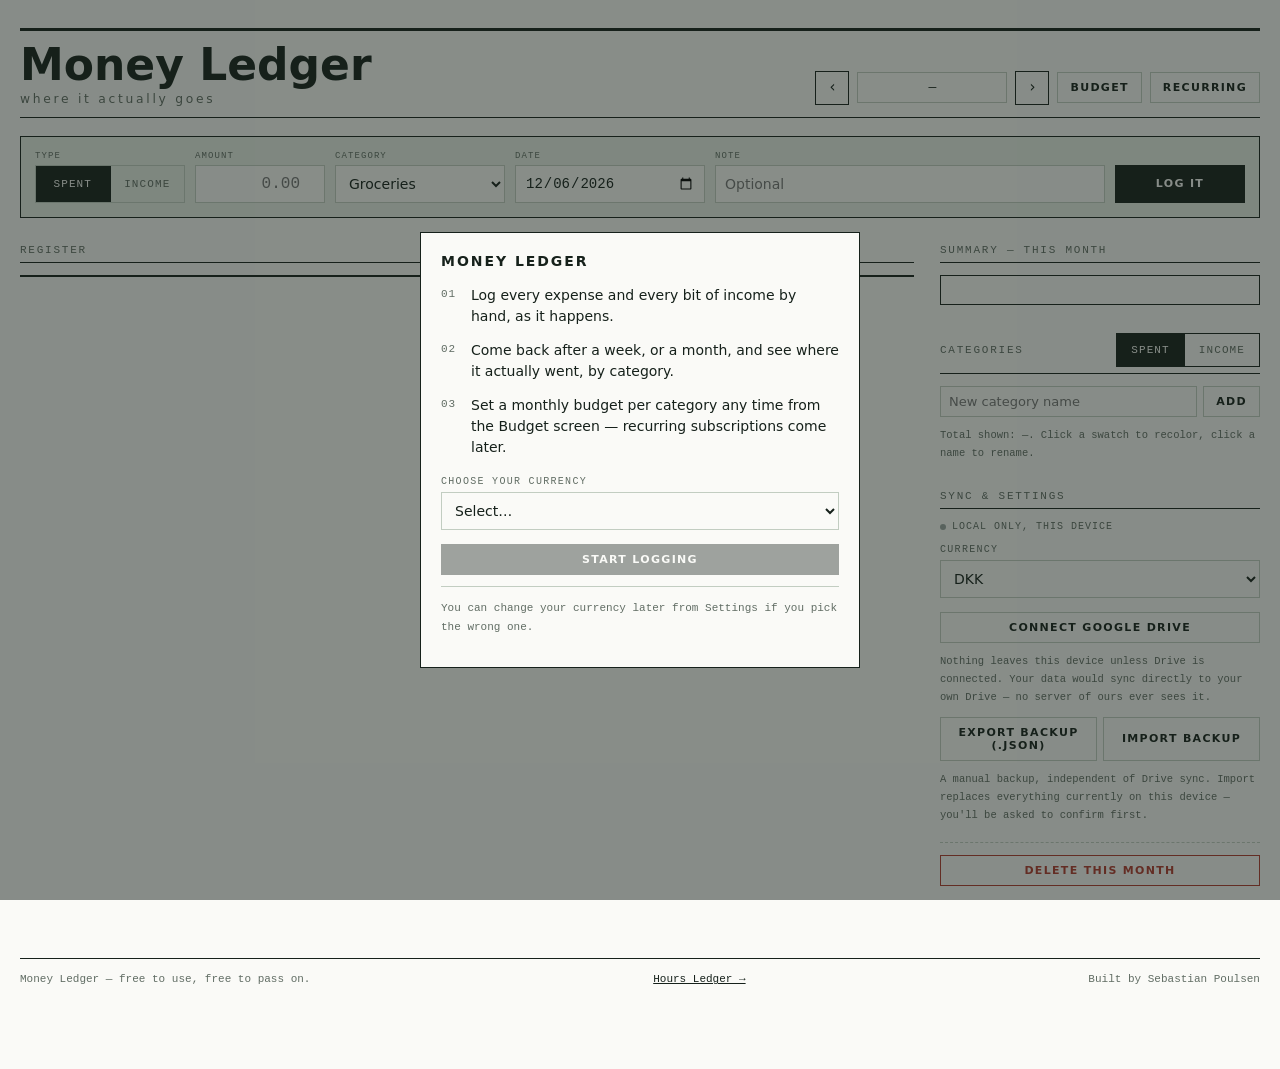
==== index.html @ 6dc18635 "Add a Today button next to the quick-add date field The date field is deliberately sticky across sub" ====
<!doctype html>
<html lang="en">
<head>
<meta charset="utf-8">
<meta name="viewport" content="width=device-width, initial-scale=1">
<title>Money Ledger</title>
<link rel="stylesheet" href="style.css">
</head>
<body>

<div class="wrap">

  <header class="masthead">
    <h1 class="wordmark"><button type="button" id="homeLink" class="wordmark-btn">Money Ledger<span>where it actually goes</span></button></h1>
    <div class="monthnav">
      <button type="button" id="prevMonth" class="stepper">‹</button>
      <div id="monthLabel" class="monthlabel">—</div>
      <button type="button" id="nextMonth" class="stepper">›</button>
      <button type="button" id="budgetToggle" class="ghost">Budget</button>
      <button type="button" id="recurringToggle" class="ghost">Recurring</button>
    </div>
  </header>

  <section class="quickadd" id="quickadd">
    <form id="quickaddForm" class="quickadd-row" novalidate>
      <div class="qa-field qa-type">
        <label>Type</label>
        <div class="dirtoggle">
          <button type="button" data-dir="expense" aria-pressed="true">Spent</button>
          <button type="button" data-dir="income" aria-pressed="false">Income</button>
        </div>
      </div>
      <div class="qa-field qa-amount">
        <label for="qaAmount">Amount</label>
        <input type="number" id="qaAmount" inputmode="decimal" step="1" min="0" placeholder="0.00" required>
      </div>
      <div class="qa-field qa-cat">
        <label for="qaCategory">Category</label>
        <select id="qaCategory"></select>
      </div>
      <div class="qa-field qa-date">
        <label for="qaDate">Date</label>
        <div class="qa-date-row">
          <input type="date" id="qaDate" required>
          <button type="button" id="qaToday" class="ghost qa-today" hidden>Today</button>
        </div>
      </div>
      <div class="qa-field qa-note">
        <label for="qaNote">Note</label>
        <input type="text" id="qaNote" placeholder="Optional">
      </div>
      <div class="qa-field qa-submitwrap">
        <label>&nbsp;</label>
        <button type="submit" class="solid qa-submit">Log it</button>
      </div>
    </form>
  </section>

  <section class="budgetview" id="budgetView" hidden>
    <div class="panel-label">
      <span>Budget — <span id="budgetMonthLabel">—</span></span>
      <button type="button" id="budgetBack" class="ghost">← Back to register</button>
    </div>

    <div class="budgetcircles">
      <div class="bcircle bcircle-income">
        <div class="bcircle-ring" id="bcIncomeRing">
          <svg viewBox="0 0 120 120" aria-hidden="true">
            <circle class="bcring-track" cx="60" cy="60" r="52"></circle>
            <circle class="bcring-arc" id="bcIncomeArc" cx="60" cy="60" r="52" transform="rotate(-90 60 60)"></circle>
          </svg>
          <div class="bcircle-num" id="bcIncome">—</div>
        </div>
        <div class="bcircle-caprow">
          <span class="bcircle-caption">Income</span>
          <button type="button" class="bc-sw" id="bcIncomeSw" title="Change ring color"></button>
        </div>
        <div class="picker" id="bcIncomePicker" hidden>
          <div class="presets"></div>
          <input type="range" class="hue" min="0" max="1000">
          <span class="pickhint">Drag to pick a color</span>
          <button type="button" class="bc-reset">Use default</button>
        </div>
      </div>
      <div class="bcircle bcircle-net">
        <div class="bcircle-ring" id="bcNetRing">
          <svg viewBox="0 0 168 168" aria-hidden="true">
            <circle class="bcring-track" cx="84" cy="84" r="76"></circle>
            <circle class="bcring-arc" id="bcNetArc" cx="84" cy="84" r="76" transform="rotate(-90 84 84)"></circle>
          </svg>
          <div class="bcircle-num" id="bcNet">—</div>
        </div>
        <div class="bcircle-caprow">
          <span class="bcircle-caption">Net</span>
          <button type="button" class="bc-sw" id="bcNetSw" title="Change ring color"></button>
        </div>
        <div class="picker" id="bcNetPicker" hidden>
          <div class="presets"></div>
          <input type="range" class="hue" min="0" max="1000">
          <span class="pickhint">Drag to pick a color</span>
          <button type="button" class="bc-reset">Use default</button>
        </div>
      </div>
      <div class="bcircle bcircle-expenses">
        <div class="bcircle-ring" id="bcExpensesRing">
          <svg viewBox="0 0 120 120" aria-hidden="true">
            <circle class="bcring-track" cx="60" cy="60" r="52"></circle>
            <circle class="bcring-arc" id="bcExpensesArc" cx="60" cy="60" r="52" transform="rotate(-90 60 60)"></circle>
          </svg>
          <div class="bcircle-num" id="bcExpenses">—</div>
        </div>
        <div class="bcircle-caprow">
          <span class="bcircle-caption">Expenses</span>
          <button type="button" class="bc-sw" id="bcExpensesSw" title="Change ring color"></button>
        </div>
        <div class="bcircle-capsub" id="bcExpensesCapSub"></div>
        <div class="picker" id="bcExpensesPicker" hidden>
          <div class="presets"></div>
          <input type="range" class="hue" min="0" max="1000">
          <span class="pickhint">Drag to pick a color</span>
          <button type="button" class="bc-reset">Use default</button>
        </div>
      </div>
    </div>

    <div class="panel-label"><span>Category budgets</span></div>
    <div id="budgetCatList" class="budgetcatlist"></div>
  </section>

  <section class="recurringview" id="recurringView" hidden>
    <div class="panel-label">
      <span>Recurring</span>
      <button type="button" id="recurringBack" class="ghost">← Back to register</button>
    </div>

    <div class="summary" id="recurringSummaryBox"></div>

    <section class="quickadd">
      <form id="addRecurringForm" class="quickadd-row" novalidate>
        <div class="qa-field qa-type">
          <label>Type</label>
          <div class="dirtoggle" id="recurringDirToggle">
            <button type="button" data-dir="expense" aria-pressed="true">Spent</button>
            <button type="button" data-dir="income" aria-pressed="false">Income</button>
          </div>
        </div>
        <div class="qa-field qa-name">
          <label for="newRecName">Name</label>
          <input type="text" id="newRecName" placeholder="e.g. Spotify, Salary">
        </div>
        <div class="qa-field qa-amount">
          <label for="newRecAmount">Amount</label>
          <input type="number" id="newRecAmount" inputmode="decimal" step="1" min="0" placeholder="0.00">
        </div>
        <div class="qa-field qa-cat">
          <label for="newRecCategory">Category</label>
          <select id="newRecCategory"></select>
        </div>
        <div class="qa-field qa-day">
          <label for="newRecDay">Day</label>
          <select id="newRecDay"></select>
        </div>
        <div class="qa-field qa-submitwrap">
          <label>&nbsp;</label>
          <button type="submit" class="solid qa-submit">Add</button>
        </div>
      </form>
    </section>

    <div class="panel-label recurring-items-label"><span>Recurring items</span></div>
    <div id="recurringList" class="register"></div>
    <div class="hint">Auto-inserted as a real entry into the register on its day each month — editing or deleting a recurring item never changes entries already logged from it.</div>
  </section>

  <div class="cols" id="mainCols">
    <main>
      <div class="panel-label">
        <span>Register</span>
      </div>
      <div id="register" class="register"></div>
    </main>

    <aside class="rail">
      <section>
        <div class="panel-label"><span>Summary — this month</span></div>
        <div class="summary" id="summaryBox"></div>
      </section>

      <section>
        <div class="panel-label">
          <span>Categories</span>
          <span id="railDirToggle" class="dirtoggle" style="font-size:9px">
            <button type="button" data-dir="expense" aria-pressed="true">Spent</button>
            <button type="button" data-dir="income" aria-pressed="false">Income</button>
          </span>
        </div>
        <div id="catList"></div>
        <form id="addCatForm" class="addcat">
          <input type="text" id="newCatName" placeholder="New category name">
          <button type="submit" class="ghost">Add</button>
        </form>
        <div class="hint">Total shown: <span id="catCount">—</span>. Click a swatch to recolor, click a name to rename.</div>
      </section>

      <section>
        <div class="panel-label"><span>Sync &amp; settings</span></div>
        <div class="status off" id="syncStatus"><i></i><span class="label">Local only, this device</span></div>
        <div class="field" style="margin-top:12px">
          <label for="currencySelect">Currency</label>
          <select id="currencySelect"></select>
        </div>
        <div class="tools">
          <button type="button" id="driveConnectBtn" class="ghost">Connect Google Drive</button>
        </div>
        <div class="hint">Nothing leaves this device unless Drive is connected. Your data would sync directly to your own Drive — no server of ours ever sees it.</div>
        <div class="tools" style="margin-top:10px">
          <button type="button" id="exportBtn" class="ghost">Export backup (.json)</button>
          <button type="button" id="importBtn" class="ghost">Import backup</button>
          <input type="file" id="importFile" accept="application/json" hidden>
        </div>
        <div class="hint">A manual backup, independent of Drive sync. Import replaces everything currently on this device — you'll be asked to confirm first.</div>
        <div class="dangerzone">
          <button type="button" id="clearDataBtn" class="danger">Delete this month</button>
        </div>
      </section>
    </aside>
  </div>

  <footer class="colophon">
    <span>Money Ledger — free to use, free to pass on.</span>
    <a href="https://sebpoulsen.github.io/Hours-Ledger">Hours Ledger →</a>
    <span class="right">Built by Sebastian Poulsen</span>
  </footer>
</div>

<button type="button" id="fab" class="fab">+ Log</button>

<div class="toast" id="toast"><span class="msg"></span><button type="button" id="toastUndo" hidden>Undo</button></div>

<!-- first-launch intro -->
<div class="scrim" id="introScrim">
  <div class="sheet">
    <h2>Money Ledger</h2>
    <ol class="intro-steps">
      <li>Log every expense and every bit of income by hand, as it happens.</li>
      <li>Come back after a week, or a month, and see where it actually went, by category.</li>
      <li>Set a monthly budget per category any time from the Budget screen — recurring subscriptions come later.</li>
    </ol>
    <div class="field">
      <label for="introCurrency">Choose your currency</label>
      <select id="introCurrency"><option value="">Select…</option></select>
    </div>
    <button type="button" id="introStart" class="solid" style="width:100%" disabled>Start logging</button>
    <p class="intro-note">You can change your currency later from Settings if you pick the wrong one.</p>
  </div>
</div>

<!-- edit entry sheet -->
<div class="scrim" id="editScrim">
  <div class="sheet">
    <h2>Edit entry</h2>
    <form id="editForm" novalidate>
      <div class="field">
        <div class="dirtoggle" style="width:100%;display:flex">
          <button type="button" data-dir="expense" aria-pressed="true" style="flex:1">Spent</button>
          <button type="button" data-dir="income" aria-pressed="false" style="flex:1">Income</button>
        </div>
      </div>
      <div class="two">
        <div class="field">
          <label for="editAmount">Amount</label>
          <input type="number" id="editAmount" step="1" min="0" required>
        </div>
        <div class="field">
          <label for="editDate">Date</label>
          <input type="date" id="editDate" required>
        </div>
      </div>
      <div class="field">
        <label for="editCategory">Category</label>
        <select id="editCategory"></select>
      </div>
      <div class="field">
        <label for="editNote">Note</label>
        <input type="text" id="editNote">
      </div>
      <div class="sheet-actions">
        <button type="button" id="editCancel" class="ghost">Cancel</button>
        <button type="submit" class="solid">Save</button>
      </div>
      <div class="sheet-actions">
        <button type="button" id="editDelete" class="linkbtn">Delete this entry</button>
      </div>
    </form>
  </div>
</div>

<!-- edit recurring item sheet -->
<div class="scrim" id="editRecurringScrim">
  <div class="sheet">
    <h2>Edit recurring item</h2>
    <form id="editRecurringForm" novalidate>
      <div class="field">
        <div class="dirtoggle" style="width:100%;display:flex">
          <button type="button" data-dir="expense" aria-pressed="true" style="flex:1">Spent</button>
          <button type="button" data-dir="income" aria-pressed="false" style="flex:1">Income</button>
        </div>
      </div>
      <div class="field">
        <label for="editRecName">Name</label>
        <input type="text" id="editRecName" required>
      </div>
      <div class="two">
        <div class="field">
          <label for="editRecAmount">Amount</label>
          <input type="number" id="editRecAmount" step="1" min="0" required>
        </div>
        <div class="field">
          <label for="editRecDay">Day</label>
          <select id="editRecDay"></select>
        </div>
      </div>
      <div class="field">
        <label for="editRecCategory">Category</label>
        <select id="editRecCategory"></select>
      </div>
      <div class="sheet-actions">
        <button type="button" id="editRecCancel" class="ghost">Cancel</button>
        <button type="submit" class="solid">Save</button>
      </div>
      <div class="sheet-actions">
        <button type="button" id="editRecDelete" class="linkbtn">Delete this recurring item</button>
      </div>
    </form>
  </div>
</div>

<script src="https://accounts.google.com/gsi/client"></script>
<script src="app.js"></script>
</body>
</html>
---- style.css ----
:root{
  --paper:#FAFAF7;
  --stripe:#E8EFE6;
  --ink:#16211B;
  --rule:#C2CDC1;
  --rule-soft:#DDE4DB;
  --muted:#616D64;
  --flag:#B23A2F;
  --income:#2F6B4F;
  --none:#9AA5A0;
  --display:"Archivo","Helvetica Neue",system-ui,sans-serif;
  --mono:"Spline Sans Mono",ui-monospace,"SF Mono",Menlo,monospace;
}
*{box-sizing:border-box}
[hidden]{display:none!important}
html,body{margin:0;padding:0}
body{background:var(--paper);color:var(--ink);font-family:var(--display);-webkit-font-smoothing:antialiased}
button,input,select{font-family:inherit;color:inherit}
button{cursor:pointer}
:focus-visible{outline:2px solid var(--ink);outline-offset:2px}
.wrap{max-width:1360px;margin:0 auto;padding:28px 20px 80px}

/* masthead + nav — same shape as Hours Ledger's, month instead of week */
.masthead{border-top:3px solid var(--ink);border-bottom:1px solid var(--ink);padding:14px 0 12px;display:flex;flex-wrap:wrap;align-items:flex-end;gap:16px 24px}
.wordmark{font-size:clamp(26px,4.4vw,44px);font-weight:800;font-variation-settings:"wdth" 118;letter-spacing:-.02em;line-height:.9;text-transform:uppercase;margin:0}
.wordmark span{display:block;font-size:.28em;font-weight:500;font-variation-settings:"wdth" 100;letter-spacing:.22em;color:var(--muted);margin-top:9px}
/* the logo doubles as a "back to register" shortcut — reset to invisible
   button chrome so it reads exactly like the plain heading it replaces */
.wordmark-btn{display:block;border:0;background:transparent;padding:0;margin:0;font:inherit;color:inherit;text-align:left;cursor:pointer}
.monthnav{display:flex;align-items:center;gap:8px;margin-left:auto}
.monthlabel{font-family:var(--mono);font-size:13px;padding:7px 9px;min-width:150px;text-align:center;border:1px solid var(--rule)}
.stepper{width:34px;height:34px;border:1px solid var(--ink);background:transparent;font-size:15px;line-height:1;display:grid;place-items:center;flex:none}
.stepper:hover{background:var(--ink);color:var(--paper)}
.ghost{border:1px solid var(--rule);background:transparent;padding:8px 12px;font-size:11px;letter-spacing:.12em;text-transform:uppercase;font-weight:600}
.ghost:hover{border-color:var(--ink)}
.solid{border:1px solid var(--ink);background:var(--ink);color:var(--paper);padding:8px 14px;font-size:11px;letter-spacing:.12em;text-transform:uppercase;font-weight:600}
.solid:hover{opacity:.85}
.solid:disabled{opacity:.4;cursor:not-allowed}

/* quick-add — always visible, this is the frictionless-logging surface */
.quickadd{margin-top:18px;border:1px solid var(--ink);background:var(--stripe);padding:14px}
.quickadd-row{display:flex;flex-wrap:wrap;gap:10px;align-items:flex-end}
.dirtoggle{display:flex;border:1px solid var(--ink);flex:none}
.dirtoggle button{border:0;background:transparent;padding:10px 14px;font-family:var(--mono);font-size:11px;letter-spacing:.1em;text-transform:uppercase;color:var(--muted)}
.dirtoggle button+button{border-left:1px solid var(--ink)}
.dirtoggle button[aria-pressed=true]{background:var(--ink);color:var(--paper)}
.dirtoggle button[data-dir=income][aria-pressed=true]{background:var(--income);border-color:var(--income)}
.qa-field{display:flex;flex-direction:column;gap:4px}
.qa-field label{font-family:var(--mono);font-size:9px;letter-spacing:.12em;text-transform:uppercase;color:var(--muted)}
.qa-field input,.qa-field select{border:1px solid var(--rule);background:var(--paper);padding:9px;font-size:14px;border-radius:0;height:38px}
.qa-amount{width:130px}
.qa-amount input{font-family:var(--mono);font-size:16px;text-align:right}
.qa-date{width:190px}
.qa-date input{font-family:var(--mono)}
.qa-date-row{display:flex;gap:6px;align-items:center}
.qa-date-row input{flex:1;min-width:0}
.qa-date-row .qa-today{padding:8px 10px;white-space:nowrap}
.qa-note{flex:1;min-width:160px}
.qa-cat{width:170px}
.qa-type{width:150px}
.qa-type .dirtoggle{width:100%;height:38px;border:1px solid var(--rule)}
.qa-type .dirtoggle button{flex:1;padding:0;height:100%}
.qa-submitwrap{width:130px}
.qa-submit{flex:none;width:100%;height:38px;padding:0}
.qa-chips{margin-top:10px}
.qa-name{flex:1;min-width:160px}
.qa-day{width:110px}

/* category dot/chip/color-picker system — carried over as-is from Hours Ledger */
.chips{display:flex;flex-wrap:wrap;gap:5px}
.chip{border:1px solid var(--rule);background:transparent;padding:5px 9px;font-size:12px;display:flex;align-items:center;gap:6px}
.chip[aria-pressed=true]{border-color:var(--ink);box-shadow:inset 0 0 0 1px var(--ink)}
.chip i{width:9px;height:9px;display:block;flex:none}
.dot{width:11px;height:11px;flex:none;border:1px solid rgba(0,0,0,.3);display:block}

/* cols layout — main register + rail, echoes Hours Ledger's grid+rail without copying the grid */
.cols{display:grid;grid-template-columns:minmax(0,1fr) 320px;gap:26px;margin-top:26px;align-items:start}
@media(max-width:1000px){.cols{grid-template-columns:1fr}}
.panel-label{font-family:var(--mono);font-size:11px;letter-spacing:.16em;text-transform:uppercase;color:var(--muted);border-bottom:1px solid var(--ink);padding-bottom:6px;margin-bottom:12px;display:flex;justify-content:space-between;align-items:center;gap:10px}

/* summary gauge */
.summary{border:1px solid var(--ink);padding:14px}
.summary-row{display:flex;justify-content:space-between;align-items:baseline;font-size:13px;padding:5px 0}
.summary-row b{font-family:var(--mono);font-size:15px;font-weight:600}
.summary-row.income b{color:var(--income)}
.summary-row.net{border-top:1px solid var(--rule);margin-top:6px;padding-top:9px}
.summary-row.net b.neg{color:var(--flag)}
.summary-bar{height:8px;background:var(--rule-soft);margin-top:10px;overflow:hidden;display:flex}
.summary-bar i{display:block;height:100%}
.summary-bar i.spent{background:var(--ink)}
.summary-bar i.over{background:var(--flag)}

/* budget — dedicated screen (CLAUDE.md backlog #2). The one deliberate
   departure from square-cornered plainness: three circles, requested
   explicitly and repeatedly as the screen's signature element, same way
   the day×hour grid was Hours Ledger's. Everything else about them (1px
   ink border, no shadow, mono numbers) stays in the family's material
   language even though the shape doesn't. */
.budgetview{margin-top:18px}
.budgetcircles{display:flex;align-items:center;justify-content:center;gap:28px;margin:28px 0 36px;flex-wrap:wrap}
.bcircle{position:relative;display:flex;flex-direction:column;align-items:center;text-align:center}
.bcircle-ring{position:relative;display:grid}
.bcircle-ring svg{grid-area:1/1;width:100%;height:100%;display:block}
.bcircle-ring .bcircle-num{grid-area:1/1;align-self:center;justify-self:center}
.bcircle-ring.ring-empty{opacity:.35}
.bcring-track{fill:none;stroke:var(--rule-soft);stroke-width:9}
.bcring-arc{fill:none;stroke:var(--ink);stroke-width:9;stroke-linecap:butt;transition:stroke-dashoffset .25s ease}
.bcring-arc.flag{stroke:var(--flag)}
.bcircle-income .bcircle-ring,.bcircle-expenses .bcircle-ring{width:118px;height:118px}
.bcircle-net .bcircle-ring{width:168px;height:168px}
.bcircle-net .bcring-track,.bcircle-net .bcring-arc{stroke-width:12}
.bcircle-num{font-family:var(--mono);font-size:19px;font-weight:700;line-height:1.15;word-break:break-word}
.bcircle-net .bcircle-num{font-size:26px}
.bcircle-caprow{display:flex;align-items:center;justify-content:center;gap:6px;margin-top:9px}
.bcircle-caption{font-family:var(--mono);font-size:9.5px;letter-spacing:.08em;text-transform:uppercase;color:var(--muted)}
.bcircle-capsub{font-family:var(--mono);font-size:9.5px;letter-spacing:.08em;text-transform:uppercase;color:var(--muted);margin-top:2px}
.bc-sw{width:10px;height:10px;flex:none;padding:0;background:var(--paper);border:1px solid rgba(0,0,0,.3);cursor:pointer}
.bcircle .picker{width:150px;left:50%;right:auto;transform:translateX(-50%);text-align:center}
.bcircle .picker .pickhint{text-align:center}
.bc-reset{display:block;width:100%;margin-top:8px;border:0;background:transparent;font-family:var(--mono);font-size:9px;letter-spacing:.09em;text-transform:uppercase;color:var(--muted);cursor:pointer;padding:4px 0 0}
.bc-reset:hover{color:var(--ink)}

.budgetcatlist{border:1px solid var(--ink)}
.bcatrow{display:flex;align-items:center;gap:10px;padding:9px 12px;border-bottom:1px solid var(--rule-soft)}
.bcatrow:last-child{border-bottom:0}
.bcatrow .dot{width:11px;height:11px;flex:none;border:1px solid rgba(0,0,0,.3)}
.bcatrow .bcat-name{flex:1;font-size:13px;min-width:0;overflow:hidden;text-overflow:ellipsis;white-space:nowrap}
.bcatrow .bcat-spent{font-family:var(--mono);font-size:11px;color:var(--muted);flex:none;white-space:nowrap}
.bcatrow input.bcat-budget{width:130px;flex:none;font-family:var(--mono);text-align:right;border:1px solid var(--rule);background:transparent;padding:7px 9px;font-size:13px;border-radius:0}
.bcatrow.bcat-totalrow{border-top:2px solid var(--ink);font-weight:700}
.bcatrow.bcat-totalrow .bcat-name{font-weight:700}
.bcat-totalamt{font-family:var(--mono);font-size:13px;font-weight:700;flex:none}
@media(max-width:700px){
  .bcircle-income .bcircle-ring,.bcircle-expenses .bcircle-ring{width:96px;height:96px}
  .bcircle-net .bcircle-ring{width:136px;height:136px}
  .bcircle-num{font-size:16px}
  .bcircle-net .bcircle-num{font-size:22px}
  .bcatrow{flex-wrap:wrap}
  .bcatrow .bcat-spent{order:3;width:100%;padding-left:21px}
  /* Phone only — Net (the larger, derived circle) on top, Income and
     Expenses side by side underneath it, reading as a triangle. Desktop
     stays the untouched horizontal row above (hard requirement) — this
     grid only exists inside this media query. align-items:start (not the
     inherited center) so the two rings line up at the same height
     regardless of Expenses having an extra "· Budget X" caption line that
     Income never does — centering the shorter Income box within a row
     tall enough for Expenses' extra line was pushing Income's ring down. */
  .budgetcircles{display:grid;grid-template-columns:1fr 1fr;grid-template-areas:"net net" "income expenses";justify-items:center;align-items:start;gap:14px 12px}
  .bcircle-net{grid-area:net}
  .bcircle-income{grid-area:income}
  .bcircle-expenses{grid-area:expenses}
}

/* recurring — backlog #3. Add form reuses .quickadd/.qa-field so it reads
   as the same "logging bar" as the front page's own quick-add; the list
   reuses .register/.dayhead/.entryrow outright (2026-08-12) so a recurring
   item renders identically to a logged entry — category on top, the
   item's own name as the muted note line underneath, one line tall —
   instead of its own two-line inline-editable row design. Editing moved
   into #editRecurringScrim, a popup sheet mirroring #editScrim. */
.recurringview{margin-top:18px}
/* same gap as .cols' margin-top on the front page — the distance from
   quick-add down to the register box */
.recurring-items-label{margin-top:26px}

/* register — chronological list, grouped by week with subtotals */
.register{border:1px solid var(--ink)}
.weekhead{display:flex;justify-content:space-between;align-items:baseline;background:var(--stripe);padding:8px 12px;border-bottom:1px solid var(--ink);font-family:var(--mono);font-size:10px;letter-spacing:.08em;text-transform:uppercase;color:var(--muted)}
.weekhead b{font-family:var(--mono);font-size:12px;color:var(--ink);letter-spacing:0;text-transform:none}
.dayhead{display:flex;justify-content:space-between;align-items:baseline;padding:6px 12px 5px;border-bottom:1px solid var(--rule-soft);font-family:var(--mono);font-size:9px;letter-spacing:.06em;text-transform:uppercase;color:var(--muted)}
.dayhead b{font-family:var(--mono);font-size:10.5px;color:var(--ink);letter-spacing:.02em}
.entryrow{display:flex;align-items:center;gap:10px;padding:9px 12px 9px 22px;border-bottom:1px solid var(--rule-soft);text-align:left;background:transparent;border-left:0;border-right:0;border-top:0;width:100%;font-size:13px}
.entryrow:hover{background:var(--stripe)}
.entryrow .dot{margin-right:0}
.entryrow .meta{flex:1;min-width:0;display:flex;flex-direction:column;gap:1px}
.entryrow .cat{font-size:13px;font-weight:500}
.entryrow .note{font-family:var(--mono);font-size:11px;color:var(--muted);white-space:nowrap;overflow:hidden;text-overflow:ellipsis}
.entryrow .amt{font-family:var(--mono);font-size:13px;font-weight:600;flex:none;min-width:80px;text-align:right}
.entryrow .amt.income{color:var(--income)}
.entryrow .amt.over{color:var(--flag)}
.register-empty{padding:26px 14px;text-align:center;font-family:var(--mono);font-size:11px;color:var(--muted);line-height:1.7}

/* category rail rows — totals + inline edit, same bones as Hours Ledger's .cat/.tot */
.rail section{margin-bottom:28px}
.cat{display:flex;align-items:center;gap:8px;padding:5px 0;border-bottom:1px solid var(--rule-soft);position:relative}
.cat .nm{flex:1;font-size:13px;font-weight:500;background:transparent;border:0;padding:2px 0;min-width:0}
.cat .nm:focus{outline:0;border-bottom:1px solid var(--ink)}
.cat .sw{width:22px;height:22px;flex:none;padding:0;border:1px solid rgba(0,0,0,.3)}
.cat .del{border:0;background:transparent;color:var(--muted);font-size:16px;line-height:1;padding:0 2px}
.cat .del:hover{color:var(--flag)}
.picker{position:absolute;z-index:20;top:100%;left:0;right:0;background:var(--paper);border:1px solid var(--ink);padding:10px;margin-top:2px}
.presets{display:flex;gap:4px;margin-bottom:9px}
.presets button{flex:1;height:20px;border:1px solid rgba(0,0,0,.25);padding:0}
.hue{width:100%;height:18px;-webkit-appearance:none;appearance:none;background:linear-gradient(90deg,#7A4A45,#7A6A3A,#4E7040,#3A6E70,#3A4F7A,#5F3F72,#7A4A45);border:1px solid var(--rule);cursor:grab}
.hue:active{cursor:grabbing}
.hue::-webkit-slider-thumb{-webkit-appearance:none;width:8px;height:24px;background:var(--paper);border:1.5px solid var(--ink);margin-top:-4px}
.hue::-moz-range-thumb{width:8px;height:24px;background:var(--paper);border:1.5px solid var(--ink);border-radius:0}
.pickhint{font-family:var(--mono);font-size:9px;color:var(--muted);letter-spacing:.09em;text-transform:uppercase;margin-top:7px;display:block}
.addcat{display:flex;gap:6px;margin-top:8px}
.addcat input{flex:1;border:1px solid var(--rule);background:transparent;padding:7px 8px;font-size:13px;border-radius:0}

.tot{padding:9px 0;border-bottom:1px solid var(--rule-soft)}
.tot-top{display:flex;align-items:center;gap:8px;font-size:13px}
.tot-top .h{margin-left:auto;font-family:var(--mono);font-size:12px;font-weight:600}
.tot-bar{height:6px;background:var(--rule-soft);margin:6px 0 0}
.tot-bar i{display:block;height:100%;background:var(--ink)}
.tot-bar i.over{background:var(--flag)}

.tools{display:flex;flex-wrap:wrap;gap:6px}
.tools .ghost{flex:1;min-width:118px}
.dangerzone{margin-top:18px;padding-top:12px;border-top:1px dashed var(--rule)}
.danger{width:100%;border:1px solid var(--flag);color:var(--flag);background:transparent;padding:8px 12px;font-size:11px;letter-spacing:.12em;text-transform:uppercase;font-weight:600}
.danger:hover{background:var(--flag);color:var(--paper)}

/* sync status */
.status{font-family:var(--mono);font-size:10px;letter-spacing:.1em;text-transform:uppercase;color:var(--muted);display:flex;align-items:center;gap:6px}
.status i{width:6px;height:6px;background:var(--income);display:block;border-radius:50%}
.status.stale i{background:var(--flag)}
.status.off i{background:var(--none)}

/* toast, scrim, sheet, fields — carried over as-is */
.toast{position:fixed;left:50%;top:16px;transform:translateX(-50%) translateY(-140%);opacity:0;z-index:60;
  background:var(--ink);color:var(--paper);border:1px solid var(--ink);padding:12px 14px;
  display:flex;align-items:center;gap:14px;font-family:var(--mono);font-size:12px;
  transition:transform .22s ease,opacity .22s ease;max-width:calc(100vw - 32px);pointer-events:none}
/* opacity:0 on the resting state is the actual guarantee of invisibility —
   the transform alone is a percentage of the box's own height, so a taller
   box (e.g. once the Undo button was visible at least once) could leave a
   sliver of the off-screen box peeking under the browser chrome. */
.toast.on{transform:translateX(-50%) translateY(0);opacity:1;pointer-events:auto}
/* second phase of an undoable toast: message gone, just the Undo button
   left, so it doesn't keep claiming attention but stays reachable */
.toast.compact .msg{display:none}
.toast button{border:1px solid var(--paper);background:transparent;color:var(--paper);
  padding:5px 11px;font-family:var(--mono);font-size:11px;letter-spacing:.11em;text-transform:uppercase}
.toast button:hover{background:var(--paper);color:var(--ink)}
.hint{font-family:var(--mono);font-size:10.5px;line-height:1.7;color:var(--muted);margin-top:10px}
.warn{border:1px solid var(--flag);color:var(--flag);padding:8px 10px;font-family:var(--mono);font-size:11px;margin-bottom:14px;display:none;line-height:1.6}

.scrim{position:fixed;inset:0;background:rgba(22,33,27,.5);display:none;align-items:center;justify-content:center;padding:20px;z-index:40}
.scrim.on{display:flex}
.sheet{background:var(--paper);border:1px solid var(--ink);width:100%;max-width:440px;padding:20px;max-height:92vh;overflow:auto}
.sheet h2{font-size:14px;letter-spacing:.14em;text-transform:uppercase;margin:0 0 16px;font-weight:700}
.field{margin-bottom:14px}
.field label{display:block;font-family:var(--mono);font-size:10px;letter-spacing:.13em;text-transform:uppercase;color:var(--muted);margin-bottom:5px}
.field input[type=text],.field input[type=number],.field select,.field input[type=date]{width:100%;padding:9px;border:1px solid var(--rule);background:transparent;font-size:14px;border-radius:0}
.field input[type=number],.field input[type=date]{font-family:var(--mono)}
.two{display:grid;grid-template-columns:1fr 1fr;gap:10px}
.sheet-actions{display:flex;gap:8px;margin-top:20px;align-items:center}
.sheet-actions .solid{flex:1;padding:11px}
.linkbtn{border:0;background:transparent;color:var(--flag);font-family:var(--mono);font-size:11px;text-transform:uppercase;letter-spacing:.1em}

/* intro */
.intro-steps{counter-reset:s;margin:0 0 18px;padding:0;list-style:none}
.intro-steps li{counter-increment:s;position:relative;padding-left:30px;margin-bottom:13px;font-size:14px;line-height:1.5}
.intro-steps li::before{content:counter(s,decimal-leading-zero);position:absolute;left:0;top:1px;font-family:var(--mono);font-size:11px;color:var(--muted);letter-spacing:.08em}
.intro-note{font-family:var(--mono);font-size:11px;line-height:1.7;color:var(--muted);border-top:1px solid var(--rule);padding-top:12px}

.colophon{border-top:1px solid var(--ink);margin-top:44px;padding:14px 0 0;display:flex;flex-wrap:wrap;justify-content:space-between;gap:8px 20px;align-items:baseline;font-family:var(--mono);font-size:11px;color:var(--muted)}
.colophon a{color:var(--ink)}

.fab{display:none;position:fixed;right:16px;bottom:20px;z-index:35;border:1px solid var(--ink);
  background:var(--ink);color:var(--paper);padding:15px 20px;font-size:12px;letter-spacing:.12em;
  text-transform:uppercase;font-weight:700;box-shadow:0 3px 0 rgba(22,33,27,.3)}

@media(max-width:820px){
  .fab{display:block}
  .field input[type=text],.field input[type=number],.field select,.field input[type=date]{font-size:16px}
  .qa-amount input{font-size:16px}
  button,a{-webkit-tap-highlight-color:rgba(22,33,27,.12)}
}
@media(max-width:700px){
  .wordmark{font-size:30px}
  .monthnav{width:100%;margin-left:0;flex-wrap:wrap}
  .quickadd-row{flex-direction:column;align-items:stretch}
  .qa-amount,.qa-date,.qa-cat{width:100%}
  .tools .ghost{min-width:0}
}
@media print{
  .monthnav,.tools,.hint,.status,.panel-label button,.cat .sw,.cat .del,.warn,.fab,.quickadd{display:none!important}
  body{background:#fff}.wrap{padding:0}.cols{grid-template-columns:1fr 240px}
}
@media (prefers-reduced-motion:reduce){*{transition:none!important}}
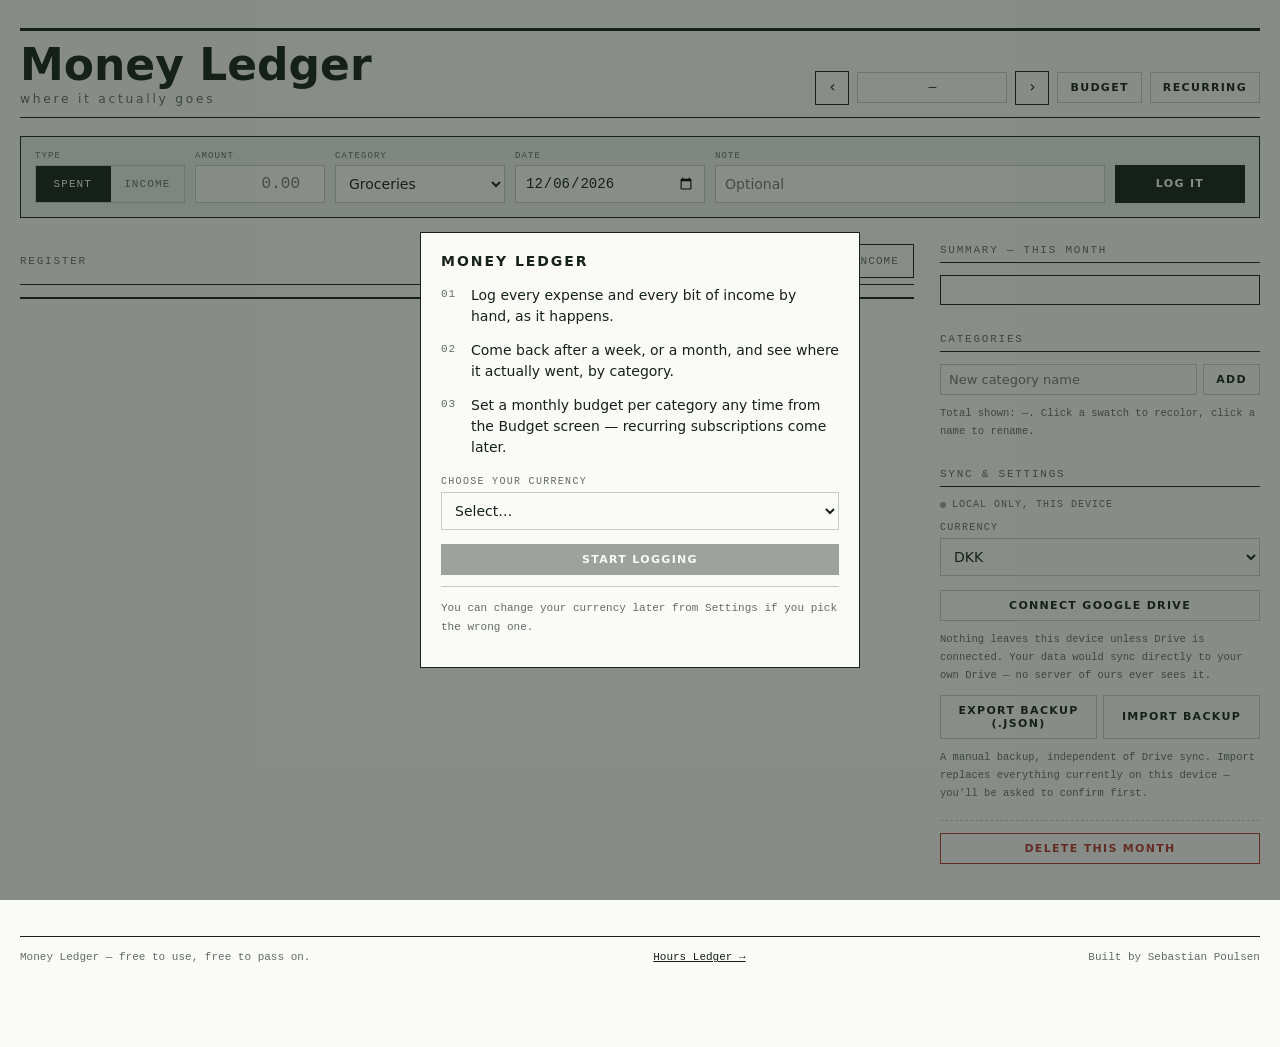
==== commit adfc6a8a: "Add a Spent/Income toggle to the main register Consolidates with the existing Categories-panel toggl" ====
--- a/index.html
+++ b/index.html
@@ -160,6 +160,10 @@
           <label for="newRecDay">Day</label>
           <select id="newRecDay"></select>
         </div>
+        <div class="qa-field qa-startmonth">
+          <label for="newRecStartMonth">Starts</label>
+          <select id="newRecStartMonth"></select>
+        </div>
         <div class="qa-field qa-submitwrap">
           <label>&nbsp;</label>
           <button type="submit" class="solid qa-submit">Add</button>
@@ -176,6 +180,10 @@
     <main>
       <div class="panel-label">
         <span>Register</span>
+        <span id="viewDirToggle" class="dirtoggle" style="font-size:9px">
+          <button type="button" data-dir="expense" aria-pressed="true">Spent</button>
+          <button type="button" data-dir="income" aria-pressed="false">Income</button>
+        </span>
       </div>
       <div id="register" class="register"></div>
     </main>
@@ -189,10 +197,6 @@
       <section>
         <div class="panel-label">
           <span>Categories</span>
-          <span id="railDirToggle" class="dirtoggle" style="font-size:9px">
-            <button type="button" data-dir="expense" aria-pressed="true">Spent</button>
-            <button type="button" data-dir="income" aria-pressed="false">Income</button>
-          </span>
         </div>
         <div id="catList"></div>
         <form id="addCatForm" class="addcat">
@@ -320,13 +324,22 @@
           <select id="editRecDay"></select>
         </div>
       </div>
-      <div class="field">
-        <label for="editRecCategory">Category</label>
-        <select id="editRecCategory"></select>
+      <div class="two">
+        <div class="field">
+          <label for="editRecCategory">Category</label>
+          <select id="editRecCategory"></select>
+        </div>
+        <div class="field">
+          <label for="editRecStartMonth">Starts</label>
+          <select id="editRecStartMonth"></select>
+        </div>
       </div>
       <div class="sheet-actions">
         <button type="button" id="editRecCancel" class="ghost">Cancel</button>
         <button type="submit" class="solid">Save</button>
+      </div>
+      <div class="sheet-actions">
+        <button type="button" id="editRecPauseToggle" class="linkbtn">Pause this recurring item</button>
       </div>
       <div class="sheet-actions">
         <button type="button" id="editRecDelete" class="linkbtn">Delete this recurring item</button>
--- a/style.css
+++ b/style.css
@@ -65,6 +65,7 @@
 .qa-chips{margin-top:10px}
 .qa-name{flex:1;min-width:160px}
 .qa-day{width:110px}
+.qa-startmonth{width:120px}
 
 /* category dot/chip/color-picker system — carried over as-is from Hours Ledger */
 .chips{display:flex;flex-wrap:wrap;gap:5px}
@@ -126,6 +127,7 @@
 .bcatrow .dot{width:11px;height:11px;flex:none;border:1px solid rgba(0,0,0,.3)}
 .bcatrow .bcat-name{flex:1;font-size:13px;min-width:0;overflow:hidden;text-overflow:ellipsis;white-space:nowrap}
 .bcatrow .bcat-spent{font-family:var(--mono);font-size:11px;color:var(--muted);flex:none;white-space:nowrap}
+.bcatrow .bcat-spent.over{color:var(--flag)}
 .bcatrow input.bcat-budget{width:130px;flex:none;font-family:var(--mono);text-align:right;border:1px solid var(--rule);background:transparent;padding:7px 9px;font-size:13px;border-radius:0}
 .bcatrow.bcat-totalrow{border-top:2px solid var(--ink);font-weight:700}
 .bcatrow.bcat-totalrow .bcat-name{font-weight:700}
@@ -178,6 +180,7 @@
 .entryrow .amt{font-family:var(--mono);font-size:13px;font-weight:600;flex:none;min-width:80px;text-align:right}
 .entryrow .amt.income{color:var(--income)}
 .entryrow .amt.over{color:var(--flag)}
+.entryrow.inactive{opacity:.55}
 .register-empty{padding:26px 14px;text-align:center;font-family:var(--mono);font-size:11px;color:var(--muted);line-height:1.7}
 
 /* category rail rows — totals + inline edit, same bones as Hours Ledger's .cat/.tot */
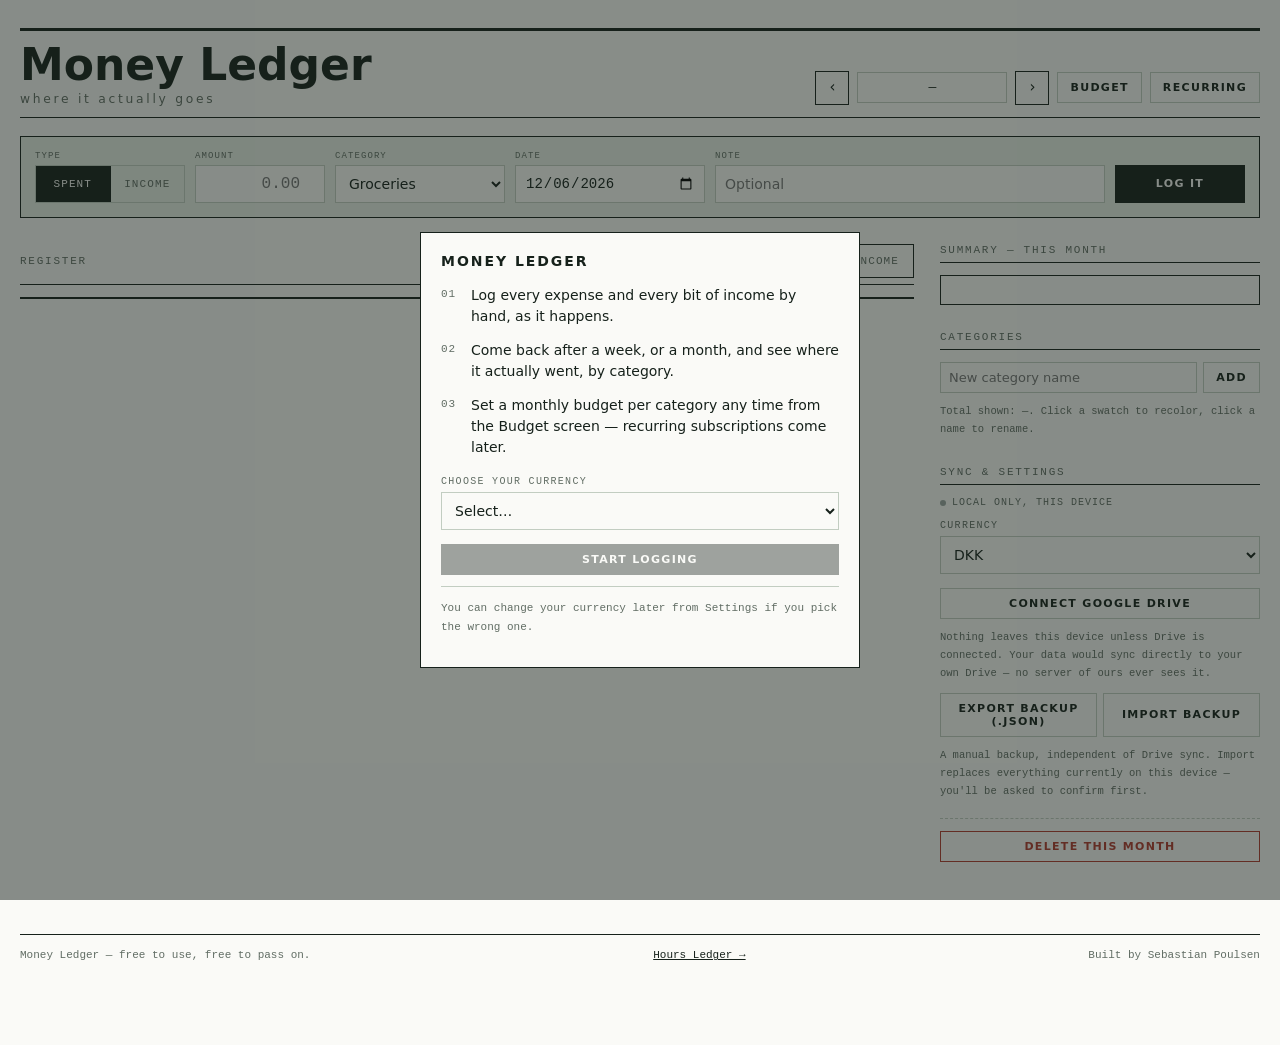
==== commit ced8805d: "Move Summary panel above the register on phone width Below the 1000px breakpoint where the layout al" ====
--- a/index.html
+++ b/index.html
@@ -188,12 +188,12 @@
       <div id="register" class="register"></div>
     </main>
 
+    <section class="summarysec">
+      <div class="panel-label"><span>Summary — this month</span></div>
+      <div class="summary" id="summaryBox"></div>
+    </section>
+
     <aside class="rail">
-      <section>
-        <div class="panel-label"><span>Summary — this month</span></div>
-        <div class="summary" id="summaryBox"></div>
-      </section>
-
       <section>
         <div class="panel-label">
           <span>Categories</span>
--- a/style.css
+++ b/style.css
@@ -75,8 +75,11 @@
 .dot{width:11px;height:11px;flex:none;border:1px solid rgba(0,0,0,.3);display:block}
 
 /* cols layout — main register + rail, echoes Hours Ledger's grid+rail without copying the grid */
-.cols{display:grid;grid-template-columns:minmax(0,1fr) 320px;gap:26px;margin-top:26px;align-items:start}
-@media(max-width:1000px){.cols{grid-template-columns:1fr}}
+.cols{display:grid;grid-template-columns:minmax(0,1fr) 320px;grid-template-areas:"reg sum" "reg rail";gap:26px;margin-top:26px;align-items:start}
+.cols>main{grid-area:reg}
+.cols>.summarysec{grid-area:sum}
+.cols>.rail{grid-area:rail}
+@media(max-width:1000px){.cols{grid-template-columns:1fr;grid-template-areas:"sum" "reg" "rail"}}
 .panel-label{font-family:var(--mono);font-size:11px;letter-spacing:.16em;text-transform:uppercase;color:var(--muted);border-bottom:1px solid var(--ink);padding-bottom:6px;margin-bottom:12px;display:flex;justify-content:space-between;align-items:center;gap:10px}
 
 /* summary gauge */
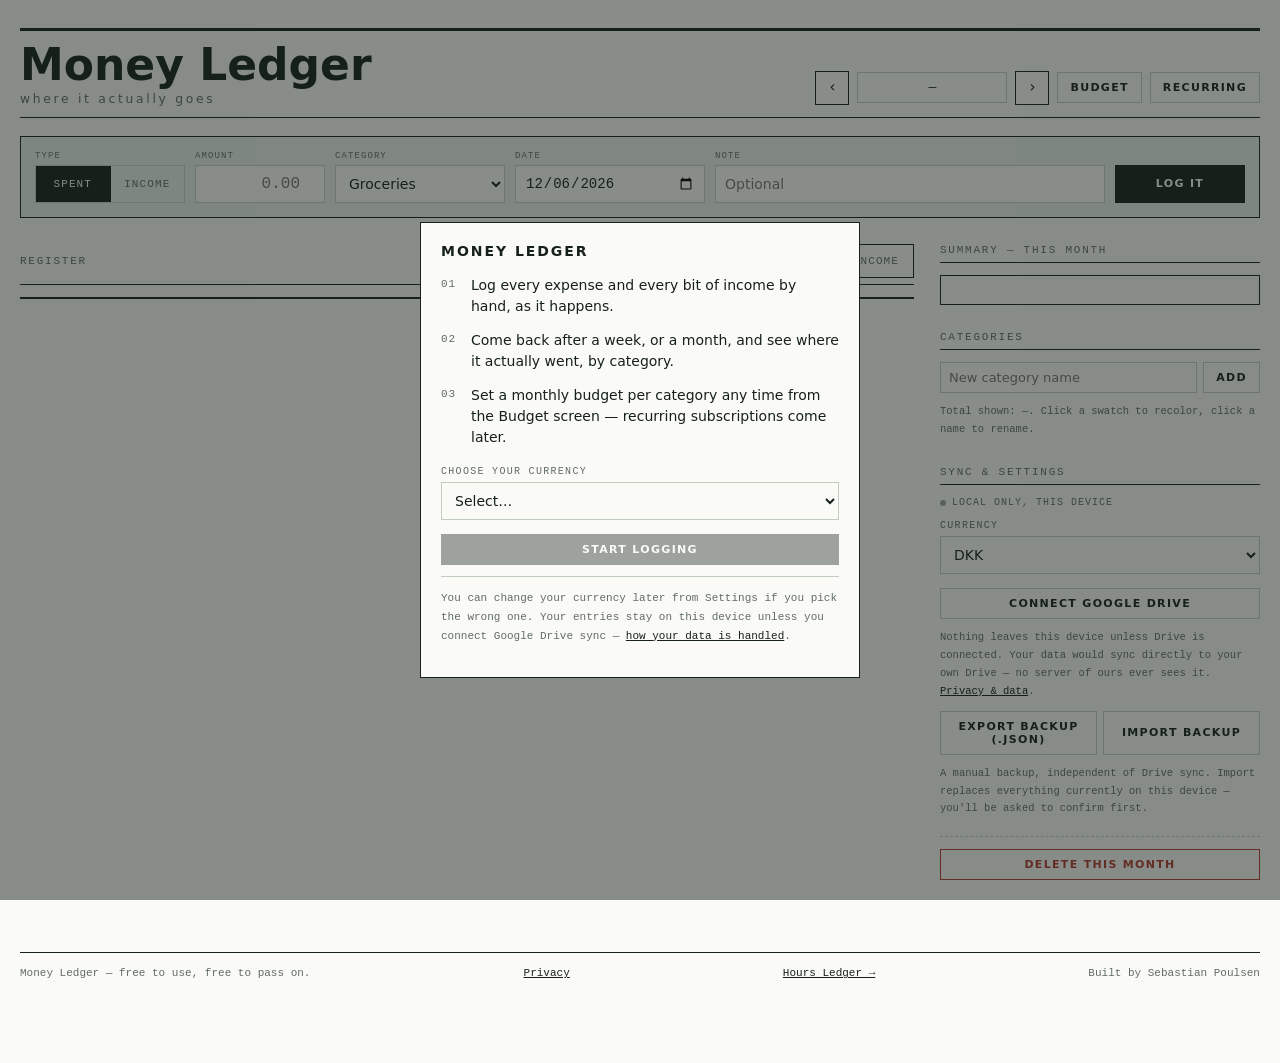
==== commit 56db337a: "Add a plain-language privacy page and link to it New privacy.html explaining what Drive sync touches" ====
--- a/index.html
+++ b/index.html
@@ -172,6 +172,7 @@
     </section>
 
     <div class="panel-label recurring-items-label"><span>Recurring items</span></div>
+    <div id="recurringFilter" class="catfilter" hidden></div>
     <div id="recurringList" class="register"></div>
     <div class="hint">Auto-inserted as a real entry into the register on its day each month — editing or deleting a recurring item never changes entries already logged from it.</div>
   </section>
@@ -185,6 +186,7 @@
           <button type="button" data-dir="income" aria-pressed="false">Income</button>
         </span>
       </div>
+      <div id="registerFilter" class="catfilter" hidden></div>
       <div id="register" class="register"></div>
     </main>
 
@@ -216,7 +218,7 @@
         <div class="tools">
           <button type="button" id="driveConnectBtn" class="ghost">Connect Google Drive</button>
         </div>
-        <div class="hint">Nothing leaves this device unless Drive is connected. Your data would sync directly to your own Drive — no server of ours ever sees it.</div>
+        <div class="hint">Nothing leaves this device unless Drive is connected. Your data would sync directly to your own Drive — no server of ours ever sees it. <a href="privacy.html">Privacy &amp; data</a>.</div>
         <div class="tools" style="margin-top:10px">
           <button type="button" id="exportBtn" class="ghost">Export backup (.json)</button>
           <button type="button" id="importBtn" class="ghost">Import backup</button>
@@ -232,6 +234,7 @@
 
   <footer class="colophon">
     <span>Money Ledger — free to use, free to pass on.</span>
+    <a href="privacy.html">Privacy</a>
     <a href="https://sebpoulsen.github.io/Hours-Ledger">Hours Ledger →</a>
     <span class="right">Built by Sebastian Poulsen</span>
   </footer>
@@ -255,7 +258,7 @@
       <select id="introCurrency"><option value="">Select…</option></select>
     </div>
     <button type="button" id="introStart" class="solid" style="width:100%" disabled>Start logging</button>
-    <p class="intro-note">You can change your currency later from Settings if you pick the wrong one.</p>
+    <p class="intro-note">You can change your currency later from Settings if you pick the wrong one. Your entries stay on this device unless you connect Google Drive sync — <a href="privacy.html">how your data is handled</a>.</p>
   </div>
 </div>
 
--- a/style.css
+++ b/style.css
@@ -75,11 +75,29 @@
 .dot{width:11px;height:11px;flex:none;border:1px solid rgba(0,0,0,.3);display:block}
 
 /* cols layout — main register + rail, echoes Hours Ledger's grid+rail without copying the grid */
-.cols{display:grid;grid-template-columns:minmax(0,1fr) 320px;grid-template-areas:"reg sum" "reg rail";gap:26px;margin-top:26px;align-items:start}
+/* grid-template-rows:auto 1fr (not the default two auto tracks) matters here:
+   main spans both rows, so without it Grid distributes main's extra needed
+   height evenly across both auto rows, stretching summary's row past its own
+   content and leaving a gap before rail. 1fr on row 2 absorbs all of that
+   slack instead, so row 1 sizes to summary's real height. Verified this
+   doesn't leak into the mobile media query below (.cols is intrinsic-height
+   there too, so 1fr resolves the same as auto) — 2026-08-26. */
+.cols{display:grid;grid-template-columns:minmax(0,1fr) 320px;grid-template-areas:"reg sum" "reg rail";grid-template-rows:auto 1fr;gap:26px;margin-top:26px;align-items:start}
 .cols>main{grid-area:reg}
 .cols>.summarysec{grid-area:sum}
 .cols>.rail{grid-area:rail}
-@media(max-width:1000px){.cols{grid-template-columns:1fr;grid-template-areas:"sum" "reg" "rail"}}
+/* minmax(0,1fr), not bare 1fr — a bare 1fr track's automatic minimum size
+   still defaults to its content's min-content width (same rule the desktop
+   column above is already guarded against). Real-device diagnosis
+   (2026-08-26): on iPhone Chrome (WebKit under the hood, like all iOS
+   browsers) main's .panel-label/.dirtoggle content computed a few px wider
+   than the 393px viewport and, with no minmax(0,...) floor here, dragged
+   the whole column past the edge — confirmed by forcing wide content in
+   Chrome/Blink too (main grew to 451px unguarded, snapped back to 353px
+   with this fix, byte-identical to baseline for ordinary content). This
+   line was already bare 1fr before tonight's Summary-panel change, so it's
+   a pre-existing gap, not a regression from that commit. */
+@media(max-width:1000px){.cols{grid-template-columns:minmax(0,1fr);grid-template-areas:"sum" "reg" "rail"}}
 .panel-label{font-family:var(--mono);font-size:11px;letter-spacing:.16em;text-transform:uppercase;color:var(--muted);border-bottom:1px solid var(--ink);padding-bottom:6px;margin-bottom:12px;display:flex;justify-content:space-between;align-items:center;gap:10px}
 
 /* summary gauge */
@@ -172,7 +190,18 @@
 .register{border:1px solid var(--ink)}
 .weekhead{display:flex;justify-content:space-between;align-items:baseline;background:var(--stripe);padding:8px 12px;border-bottom:1px solid var(--ink);font-family:var(--mono);font-size:10px;letter-spacing:.08em;text-transform:uppercase;color:var(--muted)}
 .weekhead b{font-family:var(--mono);font-size:12px;color:var(--ink);letter-spacing:0;text-transform:none}
-.dayhead{display:flex;justify-content:space-between;align-items:baseline;padding:6px 12px 5px;border-bottom:1px solid var(--rule-soft);font-family:var(--mono);font-size:9px;letter-spacing:.06em;text-transform:uppercase;color:var(--muted)}
+/* day header: one step darker than a plain row divider (was identical to
+   .entryrow's own border, so it carried no more weight than a row boundary
+   — see CLAUDE.md "General fixes" for the day-grouping legibility pass)
+   plus a physical gap before each new day group. Deliberately still well
+   short of .weekhead (no fill, no ink-black border, no larger type) — the
+   ask was restful, not as loud as the week separator. margin-top applies
+   uniformly, including right after .weekhead — screenshotted a busy day
+   (8 entries) and a week boundary to confirm the gap doesn't compound on a
+   dense day and doesn't read as an orphaned gap under .weekhead; both held
+   up at 14px. Applies to the Recurring page's day-of-month groups too, for
+   free — same .dayhead element, not a lookalike. */
+.dayhead{display:flex;justify-content:space-between;align-items:baseline;padding:6px 12px 5px;border-bottom:1px solid var(--rule);margin-top:14px;font-family:var(--mono);font-size:9px;letter-spacing:.06em;text-transform:uppercase;color:var(--muted)}
 .dayhead b{font-family:var(--mono);font-size:10.5px;color:var(--ink);letter-spacing:.02em}
 .entryrow{display:flex;align-items:center;gap:10px;padding:9px 12px 9px 22px;border-bottom:1px solid var(--rule-soft);text-align:left;background:transparent;border-left:0;border-right:0;border-top:0;width:100%;font-size:13px}
 .entryrow:hover{background:var(--stripe)}
@@ -185,10 +214,26 @@
 .entryrow .amt.over{color:var(--flag)}
 .entryrow.inactive{opacity:.55}
 .register-empty{padding:26px 14px;text-align:center;font-family:var(--mono);font-size:11px;color:var(--muted);line-height:1.7}
+.linkbtn{background:transparent;border:0;padding:0;font:inherit;color:var(--ink);text-decoration:underline;text-underline-offset:2px;cursor:pointer}
+
+/* opt-in category filter — a wrapping row of pressed/unpressed pills above
+   the register (and the Recurring list), reusing the .dirtoggle pressed
+   language but as individually-bordered chips. View-state only; hidden in
+   print since it's a control, not data. */
+.catfilter{display:flex;flex-wrap:wrap;gap:6px;margin:-2px 0 12px}
+.catfilter button{display:flex;align-items:center;gap:6px;font-family:var(--mono);font-size:10px;letter-spacing:.08em;text-transform:uppercase;color:var(--muted);background:transparent;border:1px solid var(--rule);padding:5px 9px}
+.catfilter button:hover{border-color:var(--ink)}
+.catfilter button[aria-pressed=true]{background:var(--ink);color:var(--paper);border-color:var(--ink)}
+.catfilter button .dot{width:8px;height:8px}
+.catfilter button[aria-pressed=true] .dot{border-color:var(--paper)}
 
 /* category rail rows — totals + inline edit, same bones as Hours Ledger's .cat/.tot */
 .rail section{margin-bottom:28px}
 .cat{display:flex;align-items:center;gap:8px;padding:5px 0;border-bottom:1px solid var(--rule-soft);position:relative}
+/* passive highlight when this category is in the register's active filter —
+   the rail's own totals are never filtered, this is a visual echo only */
+.cat.selected{box-shadow:inset 2px 0 0 var(--ink)}
+.cat.selected .nm{font-weight:600}
 .cat .nm{flex:1;font-size:13px;font-weight:500;background:transparent;border:0;padding:2px 0;min-width:0}
 .cat .nm:focus{outline:0;border-bottom:1px solid var(--ink)}
 .cat .sw{width:22px;height:22px;flex:none;padding:0;border:1px solid rgba(0,0,0,.3)}
@@ -241,6 +286,7 @@
   padding:5px 11px;font-family:var(--mono);font-size:11px;letter-spacing:.11em;text-transform:uppercase}
 .toast button:hover{background:var(--paper);color:var(--ink)}
 .hint{font-family:var(--mono);font-size:10.5px;line-height:1.7;color:var(--muted);margin-top:10px}
+.hint a{color:var(--ink)}
 .warn{border:1px solid var(--flag);color:var(--flag);padding:8px 10px;font-family:var(--mono);font-size:11px;margin-bottom:14px;display:none;line-height:1.6}
 
 .scrim{position:fixed;inset:0;background:rgba(22,33,27,.5);display:none;align-items:center;justify-content:center;padding:20px;z-index:40}
@@ -261,6 +307,7 @@
 .intro-steps li{counter-increment:s;position:relative;padding-left:30px;margin-bottom:13px;font-size:14px;line-height:1.5}
 .intro-steps li::before{content:counter(s,decimal-leading-zero);position:absolute;left:0;top:1px;font-family:var(--mono);font-size:11px;color:var(--muted);letter-spacing:.08em}
 .intro-note{font-family:var(--mono);font-size:11px;line-height:1.7;color:var(--muted);border-top:1px solid var(--rule);padding-top:12px}
+.intro-note a{color:var(--ink)}
 
 .colophon{border-top:1px solid var(--ink);margin-top:44px;padding:14px 0 0;display:flex;flex-wrap:wrap;justify-content:space-between;gap:8px 20px;align-items:baseline;font-family:var(--mono);font-size:11px;color:var(--muted)}
 .colophon a{color:var(--ink)}
@@ -283,7 +330,7 @@
   .tools .ghost{min-width:0}
 }
 @media print{
-  .monthnav,.tools,.hint,.status,.panel-label button,.cat .sw,.cat .del,.warn,.fab,.quickadd{display:none!important}
+  .monthnav,.tools,.hint,.status,.panel-label button,.cat .sw,.cat .del,.warn,.fab,.quickadd,.catfilter{display:none!important}
   body{background:#fff}.wrap{padding:0}.cols{grid-template-columns:1fr 240px}
 }
 @media (prefers-reduced-motion:reduce){*{transition:none!important}}
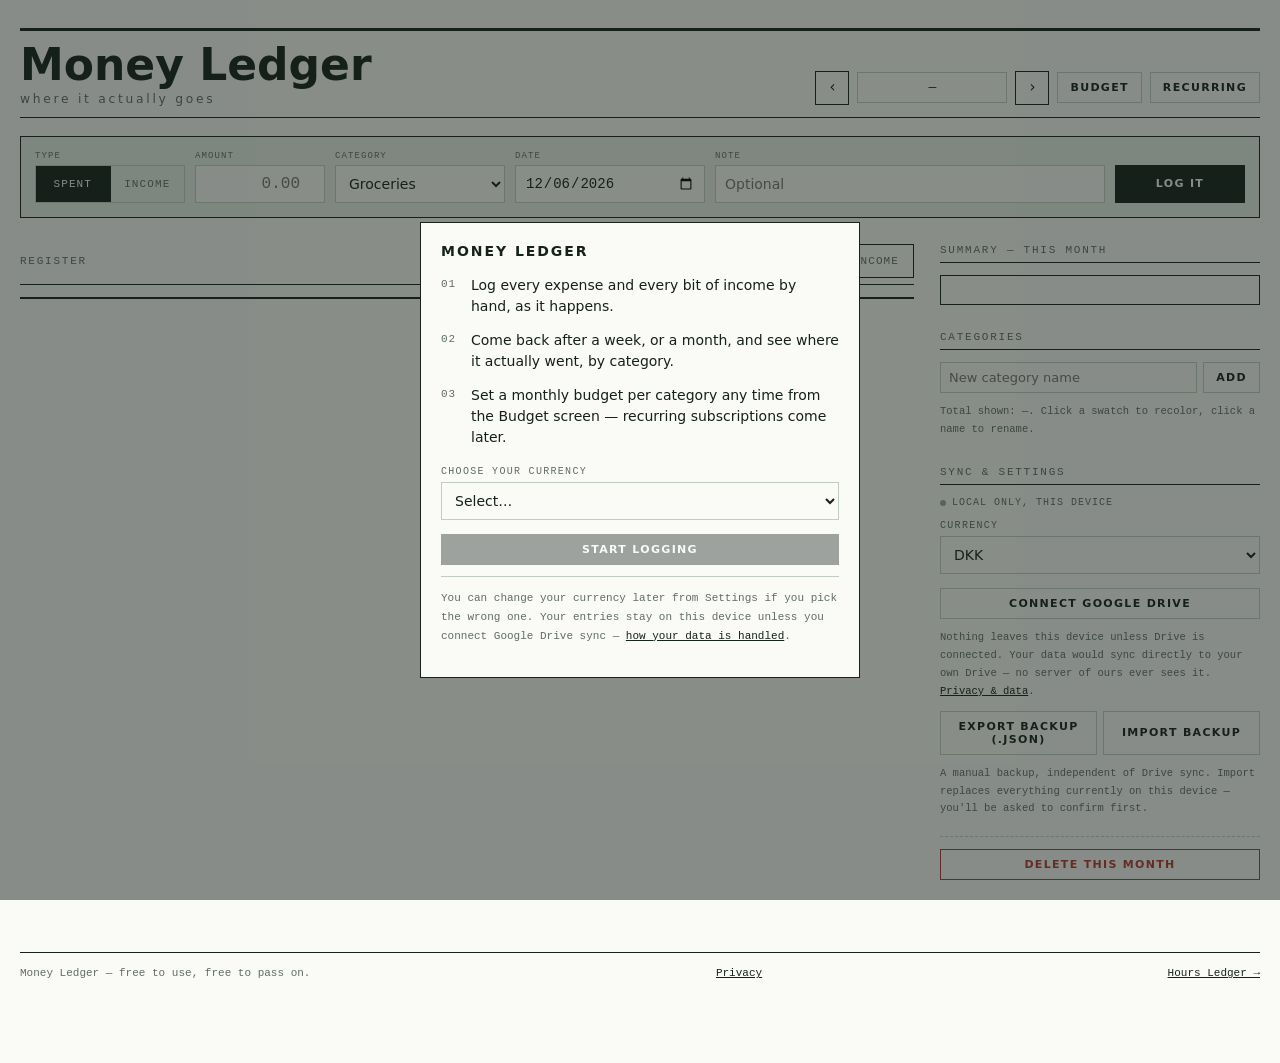
==== commit 924ebc6f: "Drop "Built by Sebastian Poulsen" from the colophon Three items left in the footer flex row with jus" ====
--- a/index.html
+++ b/index.html
@@ -236,7 +236,6 @@
     <span>Money Ledger — free to use, free to pass on.</span>
     <a href="privacy.html">Privacy</a>
     <a href="https://sebpoulsen.github.io/Hours-Ledger">Hours Ledger →</a>
-    <span class="right">Built by Sebastian Poulsen</span>
   </footer>
 </div>
 
